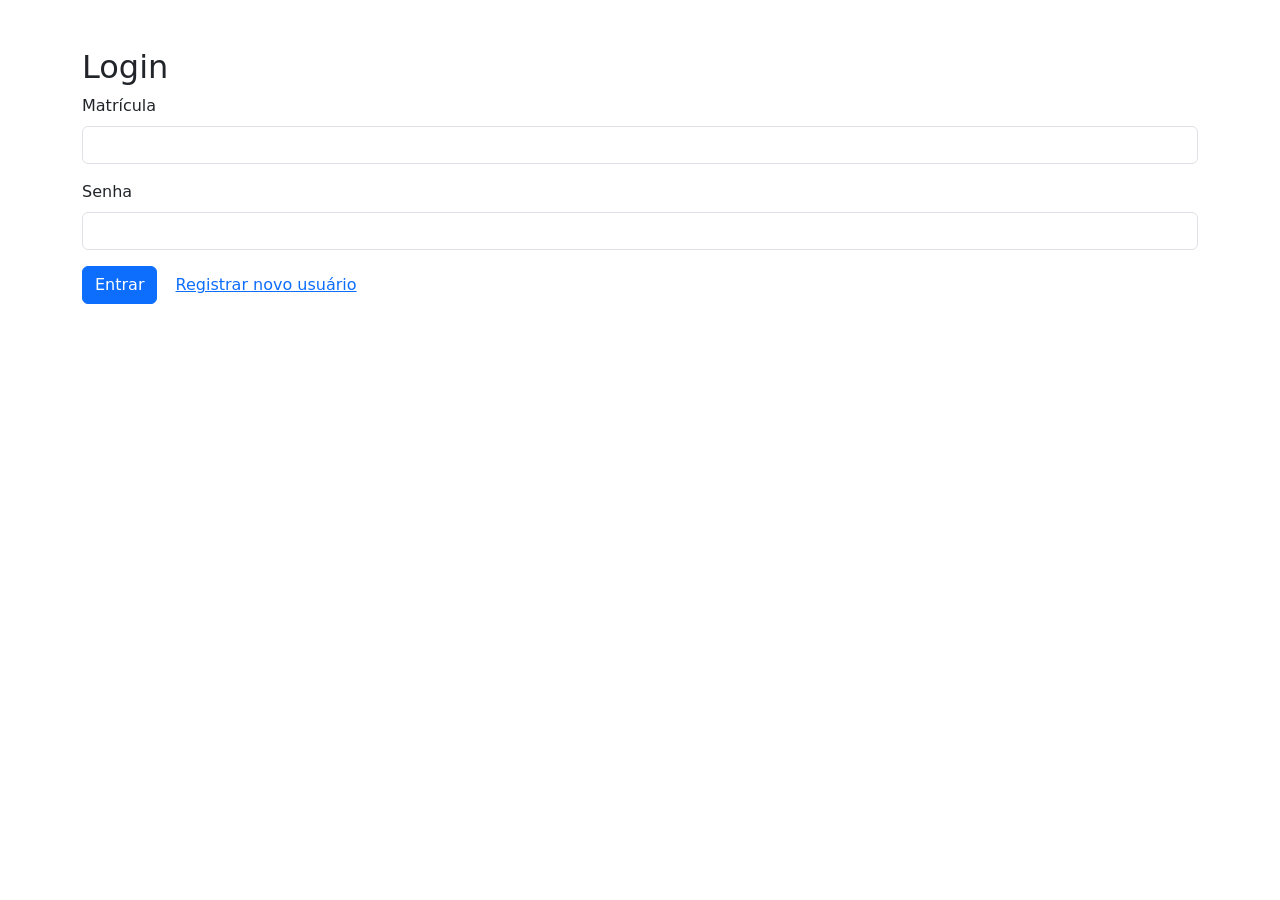
==== src/main/resources/static/index.html @ 7c937332 "Aprimoramento de SpringSecurity e inserção do Frontend (ainda não finalizado)" ====
<!doctype html>
<html lang="en">
<head>
  <meta charset="utf-8">
  <meta name="viewport" content="width=device-width, initial-scale=1">
  <title>Login</title>
  <link href="https://cdn.jsdelivr.net/npm/bootstrap@5.0.2/dist/css/bootstrap.min.css" rel="stylesheet">
</head>
<body>
<div class="container mt-5">
  <h2>Login</h2>
  <form id="loginForm">
    <div class="mb-3">
      <label for="matricula" class="form-label">Matrícula</label>
      <input type="text" class="form-control" id="matricula" required>
    </div>
    <div class="mb-3">
      <label for="senha" class="form-label">Senha</label>
      <input type="password" class="form-control" id="senha" required>
    </div>
    <button type="submit" class="btn btn-primary">Entrar</button>
    <a href="registro.html" class="btn btn-link">Registrar novo usuário</a>
  </form>
</div>

<script>
document.getElementById("loginForm").addEventListener("submit", async function(e) {
    e.preventDefault();
    const matricula = document.getElementById("matricula").value;
    const senha = document.getElementById("senha").value;

    const headers = new Headers();
    headers.set('Authorization', 'Basic ' + btoa(matricula + ":" + senha));

    try {
        const res = await fetch("http://localhost:8080/api/usuario/listar", { headers });
        if(res.ok){
            alert("Login bem-sucedido!");
            // Salvar matricula para uso em outras telas
            sessionStorage.setItem("matricula", matricula);
            sessionStorage.setItem("senha", senha);
            window.location.href = "dashboard.html";
        } else {
            alert("Usuário ou senha inválidos");
        }
    } catch(err) {
        alert("Erro ao conectar com o servidor");
    }
});
</script>
</body>
</html>
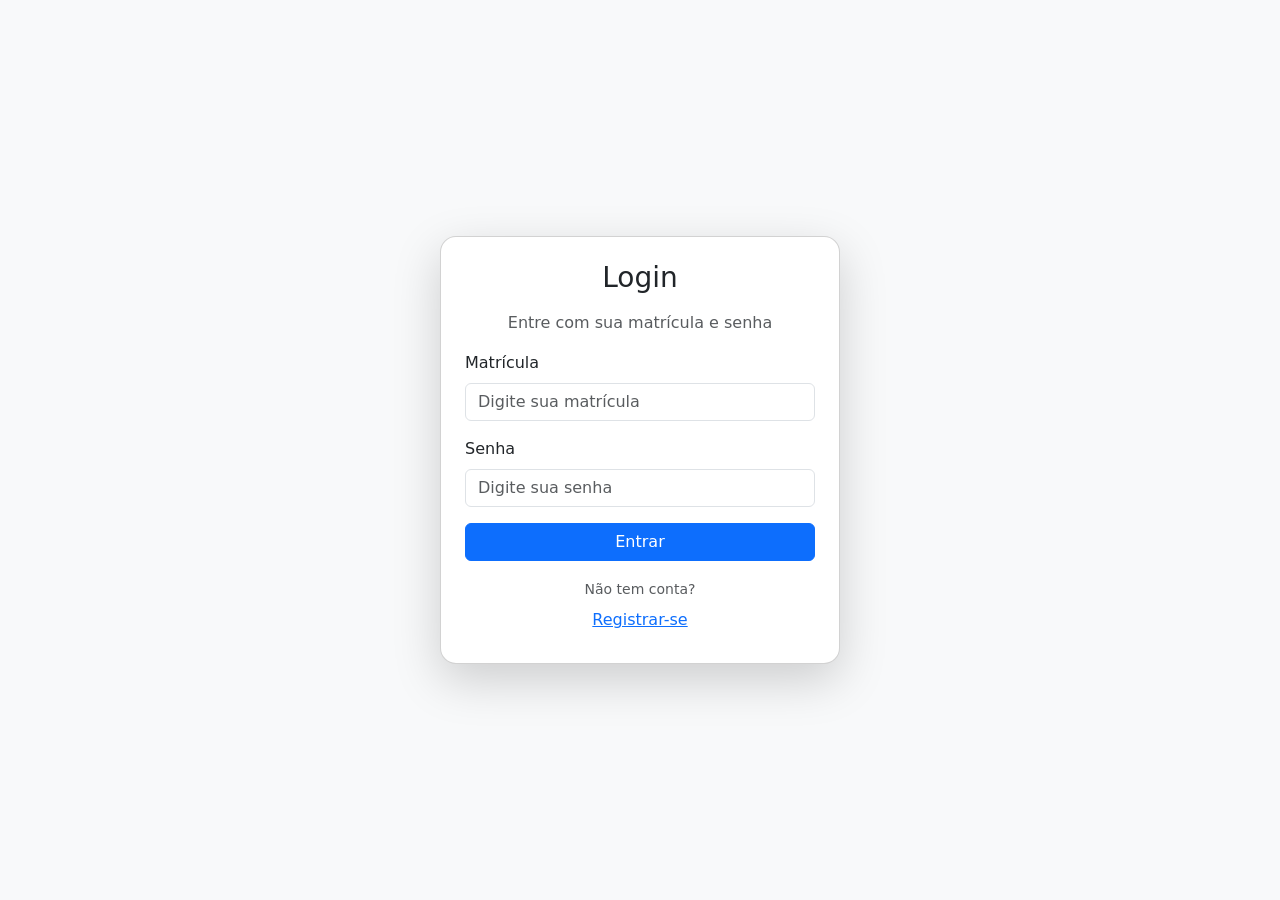
==== commit 8f159d98: "Projeto com telas por tipo de função (coordenador com CRUD de veículo) e (Motorista com List de usuá" ====
--- a/src/main/resources/static/index.html
+++ b/src/main/resources/static/index.html
@@ -1,52 +1,50 @@
-<!doctype html>
-<html lang="en">
+<!DOCTYPE html>
+<html lang="pt-br">
 <head>
-  <meta charset="utf-8">
+  <meta charset="UTF-8">
   <meta name="viewport" content="width=device-width, initial-scale=1">
-  <title>Login</title>
+  <title>Sistema de Registro - Login</title>
+
   <link href="https://cdn.jsdelivr.net/npm/bootstrap@5.0.2/dist/css/bootstrap.min.css" rel="stylesheet">
 </head>
-<body>
-<div class="container mt-5">
-  <h2>Login</h2>
-  <form id="loginForm">
-    <div class="mb-3">
-      <label for="matricula" class="form-label">Matrícula</label>
-      <input type="text" class="form-control" id="matricula" required>
+<body class="bg-light">
+
+<div class="container d-flex align-items-center justify-content-center vh-100">
+  <div class="card shadow-lg p-4 rounded-4" style="max-width: 400px; width: 100%;">
+    <h3 class="text-center mb-3">Login</h3>
+    <p class="text-muted text-center">Entre com sua matrícula e senha</p>
+
+    <form id="loginForm">
+      <div class="mb-3">
+        <label for="matricula" class="form-label">Matrícula</label>
+        <input type="text" class="form-control" id="matricula" placeholder="Digite sua matrícula" required>
+      </div>
+
+      <div class="mb-3">
+        <label for="senha" class="form-label">Senha</label>
+        <input type="password" class="form-control" id="senha" placeholder="Digite sua senha" required>
+      </div>
+
+      <button type="submit" class="btn btn-primary w-100">Entrar</button>
+    </form>
+
+    <div class="mt-3 text-center">
+      <small class="text-muted">Não tem conta?</small>
+      <br>
+      <a href="registro.html" class="btn btn-link">Registrar-se</a>
     </div>
-    <div class="mb-3">
-      <label for="senha" class="form-label">Senha</label>
-      <input type="password" class="form-control" id="senha" required>
-    </div>
-    <button type="submit" class="btn btn-primary">Entrar</button>
-    <a href="registro.html" class="btn btn-link">Registrar novo usuário</a>
-  </form>
+  </div>
 </div>
 
+<script src="https://cdn.jsdelivr.net/npm/bootstrap@5.0.2/dist/js/bootstrap.bundle.min.js"></script>
+
+<script src="js/auth.js"></script>
 <script>
-document.getElementById("loginForm").addEventListener("submit", async function(e) {
+document.getElementById("loginForm").addEventListener("submit", function(e){
     e.preventDefault();
-    const matricula = document.getElementById("matricula").value;
-    const senha = document.getElementById("senha").value;
-
-    const headers = new Headers();
-    headers.set('Authorization', 'Basic ' + btoa(matricula + ":" + senha));
-
-    try {
-        const res = await fetch("http://localhost:8080/api/usuario/listar", { headers });
-        if(res.ok){
-            alert("Login bem-sucedido!");
-            // Salvar matricula para uso em outras telas
-            sessionStorage.setItem("matricula", matricula);
-            sessionStorage.setItem("senha", senha);
-            window.location.href = "dashboard.html";
-        } else {
-            alert("Usuário ou senha inválidos");
-        }
-    } catch(err) {
-        alert("Erro ao conectar com o servidor");
-    }
+    login(); 
 });
 </script>
+
 </body>
 </html>
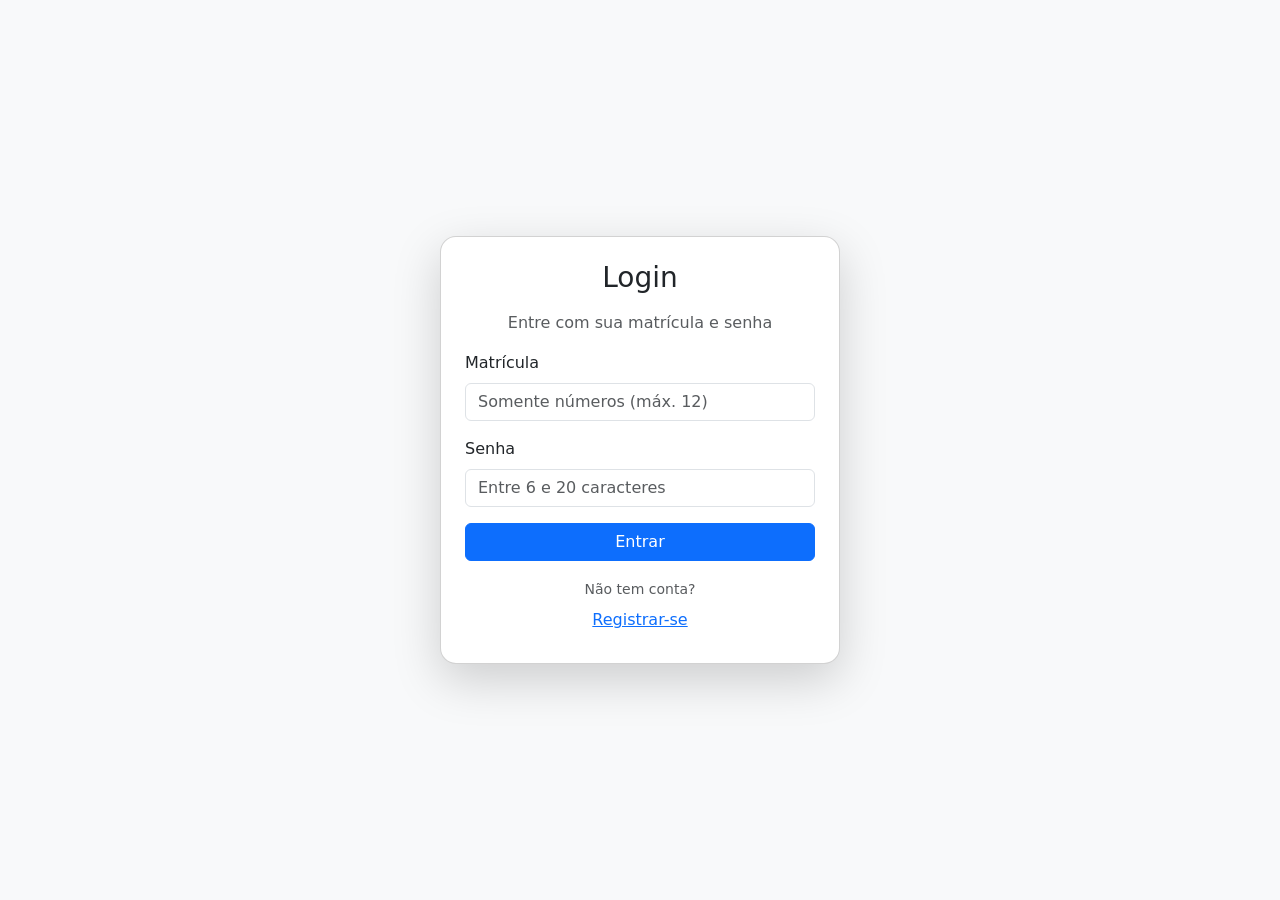
==== commit 25c0f0e7: "Ajuste de validação - Login e Registro no Front" ====
--- a/src/main/resources/static/index.html
+++ b/src/main/resources/static/index.html
@@ -17,12 +17,24 @@
     <form id="loginForm">
       <div class="mb-3">
         <label for="matricula" class="form-label">Matrícula</label>
-        <input type="text" class="form-control" id="matricula" placeholder="Digite sua matrícula" required>
+        <input type="text"
+              class="form-control"
+              id="matricula"
+              inputmode="numeric"
+              maxlength="12"
+              placeholder="Somente números (máx. 12)"
+              required>
       </div>
 
       <div class="mb-3">
         <label for="senha" class="form-label">Senha</label>
-        <input type="password" class="form-control" id="senha" placeholder="Digite sua senha" required>
+        <input type="password"
+              class="form-control"
+              id="senha"
+              minlength="6"
+              maxlength="20"
+              placeholder="Entre 6 e 20 caracteres"
+              required>
       </div>
 
       <button type="submit" class="btn btn-primary w-100">Entrar</button>
@@ -46,5 +58,37 @@
 });
 </script>
 
+<script>
+
+    document.getElementById("matricula").addEventListener("input", function () {
+      this.value = this.value.replace(/\D/g, "").slice(0, 12);
+    });
+
+    document.getElementById("senha").addEventListener("input", function () {
+    this.value = this.value.replace(/\s/g, "").slice(0, 20);
+    });
+
+    document.getElementById("loginForm").addEventListener("submit", function(e){
+      e.preventDefault();
+
+      const matricula = document.getElementById("matricula").value.trim();
+      const senha = document.getElementById("senha").value.replace(/\s/g, "");
+
+      if (!/^\d+$/.test(matricula) || matricula.length > 12) {
+          alert("A matrícula deve conter apenas números (máximo 12 dígitos).");
+          document.getElementById("matricula").focus();
+          return;
+      }
+
+      if (senha.length < 6 || senha.length > 20) {
+          alert("A senha deve ter entre 6 e 20 caracteres.");
+          document.getElementById("senha").focus();
+          return;
+      }
+
+    login();
+});
+</script>
+
 </body>
 </html>
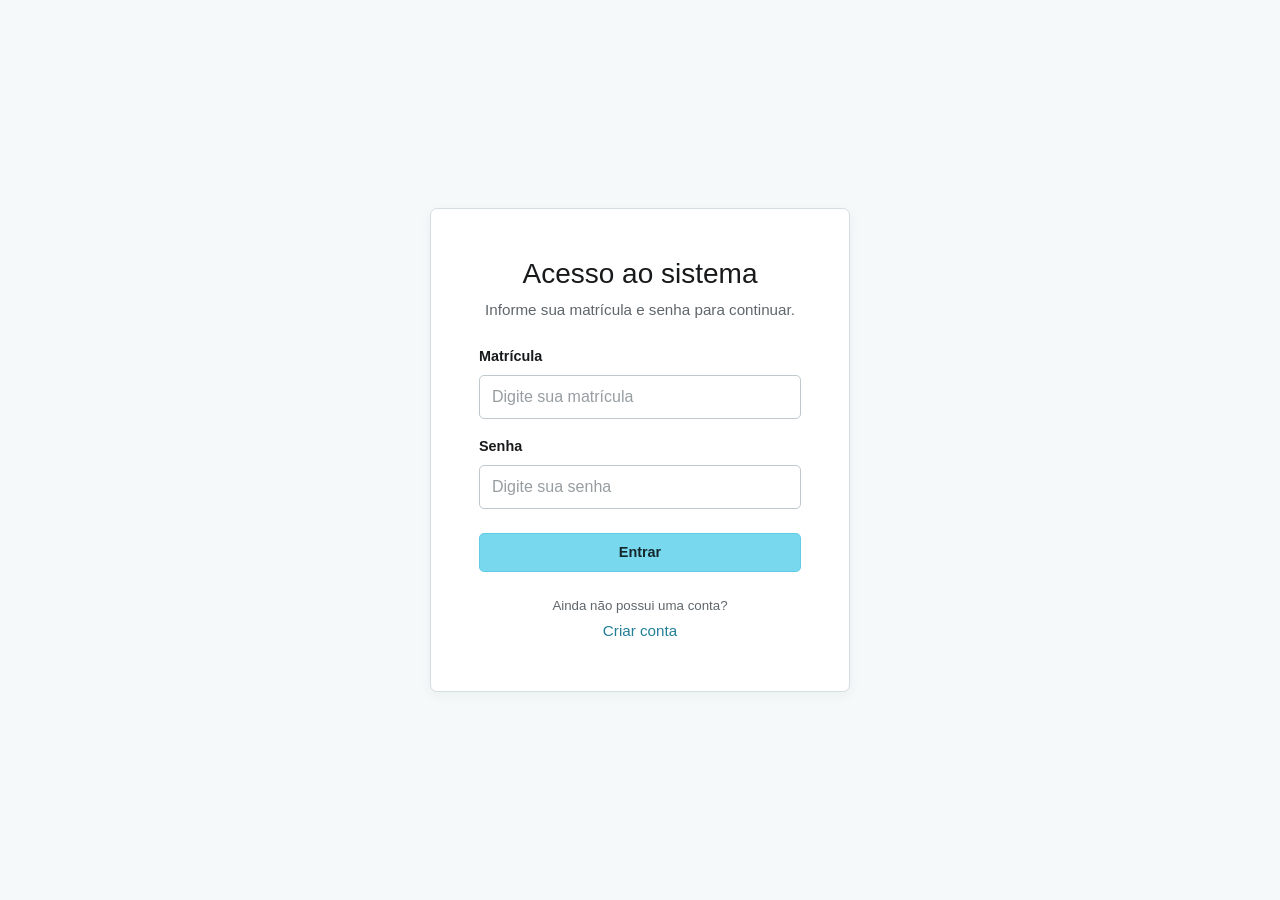
==== commit 9dc44d28: "Ajuste Tela Motorista e Mudança de Design" ====
--- a/src/main/resources/static/index.html
+++ b/src/main/resources/static/index.html
@@ -1,94 +1,133 @@
-<!DOCTYPE html>
-<html lang="pt-br">
+<!doctype html>
+<html lang="pt-BR">
 <head>
   <meta charset="UTF-8">
-  <meta name="viewport" content="width=device-width, initial-scale=1">
-  <title>Sistema de Registro - Login</title>
+  <meta
+    name="viewport"
+    content="width=device-width, initial-scale=1">
 
-  <link href="https://cdn.jsdelivr.net/npm/bootstrap@5.0.2/dist/css/bootstrap.min.css" rel="stylesheet">
+  <title>Sistema de Registro — Login</title>
+
+  <link
+    href="https://cdn.jsdelivr.net/npm/bootstrap@5.0.2/dist/css/bootstrap.min.css"
+    rel="stylesheet">
+
+  <link rel="stylesheet" href="css/tema.css">
+  <link rel="stylesheet" href="css/geral.css">
+
 </head>
-<body class="bg-light">
 
-<div class="container d-flex align-items-center justify-content-center vh-100">
-  <div class="card shadow-lg p-4 rounded-4" style="max-width: 400px; width: 100%;">
-    <h3 class="text-center mb-3">Login</h3>
-    <p class="text-muted text-center">Entre com sua matrícula e senha</p>
+<body>
 
-    <form id="loginForm">
-      <div class="mb-3">
-        <label for="matricula" class="form-label">Matrícula</label>
-        <input type="text"
+  <main
+    class="container d-flex align-items-center justify-content-center min-vh-100 py-4">
+
+    <section
+      class="card w-100"
+      style="max-width: 420px;">
+
+      <div class="card-body p-4 p-md-5">
+
+        <header class="text-center mb-4">
+
+          <h1 class="h3 mb-2">
+            Acesso ao sistema
+          </h1>
+
+          <p class="text-muted mb-0">
+            Informe sua matrícula e senha para continuar.
+          </p>
+
+        </header>
+
+        <div
+          id="mensagemGeral"
+          class="alert"
+          role="alert">
+        </div>
+
+        <form
+          id="loginForm"
+          novalidate>
+
+          <div class="mb-3">
+
+            <label
+              for="matricula"
+              class="form-label">
+              Matrícula
+            </label>
+
+            <input
+              type="text"
+              id="matricula"
               class="form-control"
-              id="matricula"
               inputmode="numeric"
               maxlength="12"
-              placeholder="Somente números (máx. 12)"
-              required>
+              autocomplete="username"
+              placeholder="Digite sua matrícula">
+
+            <small
+              id="matriculaErro"
+              class="erro-campo">
+            </small>
+
+          </div>
+
+          <div class="mb-4">
+
+            <label
+              for="senha"
+              class="form-label">
+              Senha
+            </label>
+
+            <input
+              type="password"
+              id="senha"
+              class="form-control"
+              minlength="6"
+              maxlength="20"
+              autocomplete="current-password"
+              placeholder="Digite sua senha">
+
+            <small
+              id="senhaErro"
+              class="erro-campo">
+            </small>
+
+          </div>
+
+          <button
+            type="submit"
+            class="btn btn-primary w-100">
+            Entrar
+          </button>
+
+        </form>
+
+        <footer class="text-center mt-4">
+
+          <p class="text-muted small mb-1">
+            Ainda não possui uma conta?
+          </p>
+
+          <a
+            href="registro.html"
+            class="text-decoration-none">
+            Criar conta
+          </a>
+
+        </footer>
+
       </div>
 
-      <div class="mb-3">
-        <label for="senha" class="form-label">Senha</label>
-        <input type="password"
-              class="form-control"
-              id="senha"
-              minlength="6"
-              maxlength="20"
-              placeholder="Entre 6 e 20 caracteres"
-              required>
-      </div>
+    </section>
 
-      <button type="submit" class="btn btn-primary w-100">Entrar</button>
-    </form>
+  </main>
 
-    <div class="mt-3 text-center">
-      <small class="text-muted">Não tem conta?</small>
-      <br>
-      <a href="registro.html" class="btn btn-link">Registrar-se</a>
-    </div>
-  </div>
-</div>
-
-<script src="https://cdn.jsdelivr.net/npm/bootstrap@5.0.2/dist/js/bootstrap.bundle.min.js"></script>
-
-<script src="js/auth.js"></script>
-<script>
-document.getElementById("loginForm").addEventListener("submit", function(e){
-    e.preventDefault();
-    login(); 
-});
-</script>
-
-<script>
-
-    document.getElementById("matricula").addEventListener("input", function () {
-      this.value = this.value.replace(/\D/g, "").slice(0, 12);
-    });
-
-    document.getElementById("senha").addEventListener("input", function () {
-    this.value = this.value.replace(/\s/g, "").slice(0, 20);
-    });
-
-    document.getElementById("loginForm").addEventListener("submit", function(e){
-      e.preventDefault();
-
-      const matricula = document.getElementById("matricula").value.trim();
-      const senha = document.getElementById("senha").value.replace(/\s/g, "");
-
-      if (!/^\d+$/.test(matricula) || matricula.length > 12) {
-          alert("A matrícula deve conter apenas números (máximo 12 dígitos).");
-          document.getElementById("matricula").focus();
-          return;
-      }
-
-      if (senha.length < 6 || senha.length > 20) {
-          alert("A senha deve ter entre 6 e 20 caracteres.");
-          document.getElementById("senha").focus();
-          return;
-      }
-
-    login();
-});
-</script>
+  <script src="js/mensagens.js"></script>
+  <script src="js/auth.js"></script>
 
 </body>
-</html>
+</html>
--- a/src/main/resources/static/css/tema.css
+++ b/src/main/resources/static/css/tema.css
@@ -0,0 +1,668 @@
+:root {
+    --cor-primaria: #78d8ee;
+    --cor-primaria-hover: #55c9e5;
+    --cor-primaria-escura: #237f96;
+    --cor-primaria-clara: #e9f9fd;
+
+    --cor-fundo: #f4f6f7;
+    --cor-superficie: #ffffff;
+    --cor-superficie-secundaria: #f1f3f4;
+
+    --cor-texto: #17191b;
+    --cor-texto-secundario: #5f666b;
+
+    --cor-borda: #d6dde0;
+    --cor-borda-forte: #bfc8cc;
+
+    --cor-perigo: #9b4444;
+    --cor-perigo-hover: #823737;
+    --cor-perigo-clara: #faeded;
+
+    --cor-sucesso: #39715c;
+    --cor-sucesso-clara: #eaf5f0;
+
+    --cor-aviso: #80651d;
+    --cor-aviso-clara: #fbf4df;
+
+    --raio: 5px;
+    --raio-card: 7px;
+
+    --sombra-suave:
+        0 3px 12px rgba(26, 36, 40, 0.05);
+
+    --sombra-modal:
+        0 18px 45px rgba(26, 36, 40, 0.16);
+}
+
+/* RESET E BASE */
+
+* {
+    box-sizing: border-box;
+}
+
+html {
+    min-height: 100%;
+}
+
+body {
+    min-height: 100vh;
+    margin: 0;
+
+    color: var(--cor-texto);
+    background-color: var(--cor-fundo);
+
+    font-family:
+        "Segoe UI",
+        Arial,
+        Helvetica,
+        sans-serif;
+
+    font-size: 0.95rem;
+    line-height: 1.5;
+}
+
+h1,
+h2,
+h3,
+h4,
+h5,
+h6,
+p,
+label,
+legend,
+span,
+small,
+div,
+td,
+th {
+    color: inherit;
+}
+
+h1,
+h2,
+h3,
+h4,
+h5,
+h6 {
+    font-weight: 700;
+}
+
+a {
+    color: var(--cor-primaria-escura);
+    text-decoration: none;
+}
+
+a:hover {
+    color: var(--cor-primaria-hover);
+    text-decoration: underline;
+}
+
+.text-muted {
+    color: var(--cor-texto-secundario) !important;
+}
+
+/* CONTEÚDO PRINCIPAL */
+
+main.container {
+    padding-top: 0.5rem;
+}
+
+.page-content {
+    padding-bottom: 3rem;
+}
+
+.page-title {
+    margin-bottom: 0.25rem;
+    color: var(--cor-texto);
+    font-size: 1.55rem;
+    font-weight: 800;
+}
+
+.page-description {
+    margin-bottom: 0;
+    color: var(--cor-texto-secundario);
+    font-size: 0.9rem;
+}
+
+/* BARRA SUPERIOR */
+
+.topbar,
+.page-header {
+    min-height: 68px;
+
+    color: var(--cor-texto) !important;
+    background-color: #eef1f2 !important;
+
+    border-bottom: 1px solid var(--cor-borda);
+    box-shadow: none !important;
+}
+
+.topbar {
+    padding: 13px 28px;
+
+    display: flex;
+    align-items: center;
+    gap: 12px;
+}
+
+.topbar h1 {
+    margin: 0;
+
+    color: var(--cor-texto) !important;
+
+    font-size: 1.15rem;
+    font-weight: 800;
+}
+
+.topbar .actions {
+    margin-left: auto;
+
+    display: flex;
+    align-items: center;
+    gap: 8px;
+}
+
+.topbar small,
+.topbar span,
+.topbar div,
+.topbar .text-white-50,
+.topbar .motorista-identificacao,
+.topbar .usuario-nome {
+    color: var(--cor-texto-secundario) !important;
+}
+
+.page-header {
+    margin-bottom: 25px;
+    padding: 13px 0;
+
+    display: flex;
+    align-items: center;
+}
+
+.page-header h1 {
+    margin: 0;
+    color: var(--cor-texto);
+}
+
+/* CARDS */
+
+.card,
+.stat-card {
+    color: var(--cor-texto);
+    background-color: var(--cor-superficie);
+
+    border: 1px solid var(--cor-borda);
+    border-radius: var(--raio-card);
+
+    box-shadow: var(--sombra-suave);
+}
+
+.card {
+    overflow: hidden;
+}
+
+.card-body {
+    color: var(--cor-texto);
+}
+
+.card-header,
+.card-header-bar,
+.card-header-clean {
+    padding: 12px 18px;
+
+    color: var(--cor-texto) !important;
+    background-color: #eef1f2 !important;
+
+    border-bottom: 1px solid var(--cor-borda);
+    border-radius: 0 !important;
+
+    font-size: 0.93rem;
+    font-weight: 800;
+    letter-spacing: 0.015em;
+}
+
+.stat-card {
+    min-height: 118px;
+    padding: 21px 24px;
+
+    display: flex;
+    align-items: center;
+}
+
+.stat-label {
+    margin-bottom: 3px;
+
+    color: var(--cor-texto-secundario);
+
+    font-size: 0.76rem;
+    font-weight: 700;
+
+    letter-spacing: 0.05em;
+    text-transform: uppercase;
+}
+
+.stat-value {
+    color: var(--cor-texto) !important;
+
+    font-size: 2rem;
+    font-weight: 800;
+    line-height: 1.1;
+}
+
+.stat-sub {
+    margin-top: 4px;
+
+    color: var(--cor-texto-secundario);
+
+    font-size: 0.82rem;
+}
+
+.rank-1 .stat-value,
+.rank-2 .stat-value,
+.rank-3 .stat-value {
+    color: var(--cor-texto) !important;
+}
+
+/* BOTÕES */
+
+.btn {
+    min-height: 38px;
+    padding: 0.48rem 0.9rem;
+
+    border-radius: var(--raio);
+
+    font-size: 0.9rem;
+    font-weight: 700;
+
+    box-shadow: none !important;
+
+    transition:
+        background-color 0.16s ease,
+        border-color 0.16s ease,
+        color 0.16s ease,
+        transform 0.16s ease;
+}
+
+.btn:hover {
+    transform: translateY(-1px);
+    text-decoration: none;
+}
+
+.btn:active {
+    transform: translateY(0);
+}
+
+.btn-sm {
+    min-height: 34px;
+    padding: 0.37rem 0.72rem;
+    font-size: 0.8rem;
+}
+
+.btn-primary {
+    color: #ffffff !important;
+    background-color: var(--cor-primaria);
+    border-color: var(--cor-primaria);
+}
+
+.btn-primary:hover,
+.btn-primary:focus,
+.btn-primary:active {
+    color: #ffffff !important;
+    background-color: var(--cor-primaria-hover);
+    border-color: var(--cor-primaria-hover);
+}
+
+.btn-secondary {
+    color: var(--cor-texto) !important;
+    background-color: #d9dde0;
+    border-color: #d0d5d8;
+}
+
+.btn-secondary:hover,
+.btn-secondary:focus {
+    color: var(--cor-texto) !important;
+    background-color: #c9cfd2;
+    border-color: #c1c7ca;
+}
+
+.btn-light,
+.btn-outline-light,
+.btn-outline-secondary {
+    color: var(--cor-texto) !important;
+    background-color: #ffffff !important;
+    border-color: var(--cor-borda-forte) !important;
+}
+
+.btn-light:hover,
+.btn-outline-light:hover,
+.btn-outline-secondary:hover {
+    color: var(--cor-texto) !important;
+    background-color: #f1f3f4 !important;
+    border-color: #aeb8bc !important;
+}
+
+.btn-success {
+    color: #ffffff !important;
+    background-color: var(--cor-sucesso);
+    border-color: var(--cor-sucesso);
+}
+
+.btn-success:hover,
+.btn-success:focus {
+    color: #ffffff !important;
+    background-color: #2f604d;
+    border-color: #2f604d;
+}
+
+.btn-danger {
+    color: #ffffff !important;
+    background-color: var(--cor-perigo);
+    border-color: var(--cor-perigo);
+}
+
+.btn-danger:hover,
+.btn-danger:focus {
+    color: #ffffff !important;
+    background-color: var(--cor-perigo-hover);
+    border-color: var(--cor-perigo-hover);
+}
+
+.btn-outline-danger {
+    color: var(--cor-perigo) !important;
+    background-color: #ffffff !important;
+    border-color: #c99d9d !important;
+}
+
+.btn-outline-danger:hover {
+    color: var(--cor-perigo-hover) !important;
+    background-color: var(--cor-perigo-clara) !important;
+    border-color: var(--cor-perigo) !important;
+}
+
+.btn-warning {
+    color: var(--cor-texto) !important;
+    background-color: #ffffff !important;
+    border-color: var(--cor-borda-forte) !important;
+}
+
+.btn-warning:hover {
+    color: var(--cor-texto) !important;
+    background-color: var(--cor-primaria-clara) !important;
+    border-color: var(--cor-primaria) !important;
+}
+
+.topbar #chatBtn,
+.topbar #logoutBtn {
+    color: var(--cor-texto) !important;
+    background-color: #ffffff !important;
+    border-color: var(--cor-borda-forte) !important;
+    font-weight: 700;
+}
+
+.topbar #checklistBtn {
+    color: var(--cor-texto) !important;
+    background-color: #d5dadd !important;
+    border-color: #cbd1d4 !important;
+    font-weight: 800;
+}
+
+.topbar #checklistBtn:hover {
+    background-color: #c5cbce !important;
+}
+
+/* FORMULÁRIOS */
+
+.form-label,
+legend.form-label {
+    margin-bottom: 0.42rem;
+
+    color: var(--cor-texto);
+
+    font-size: 0.9rem;
+    font-weight: 700;
+}
+
+.form-control,
+.form-select {
+    min-height: 42px;
+    padding: 0.58rem 0.75rem;
+
+    color: var(--cor-texto);
+    background-color: #ffffff;
+
+    border: 1px solid var(--cor-borda-forte);
+    border-radius: var(--raio);
+
+    box-shadow: none;
+}
+
+textarea.form-control {
+    min-height: auto;
+    resize: vertical;
+}
+
+.form-control:hover,
+.form-select:hover {
+    border-color: #9fa9ad;
+}
+
+.form-control:focus,
+.form-select:focus {
+    color: var(--cor-texto);
+    background-color: #ffffff;
+
+    border-color: var(--cor-primaria);
+
+    box-shadow:
+        0 0 0 3px rgba(18, 184, 207, 0.13);
+}
+
+.form-control::placeholder {
+    color: #979da1;
+}
+
+.form-text {
+    color: var(--cor-texto-secundario);
+    font-size: 0.79rem;
+}
+
+.form-check-input {
+    border-color: #8f999d;
+    border-radius: 2px !important;
+    box-shadow: none !important;
+}
+
+.form-check-input:checked {
+    background-color: var(--cor-primaria);
+    border-color: var(--cor-primaria);
+}
+
+.form-check-input:focus {
+    border-color: var(--cor-primaria);
+
+    box-shadow:
+        0 0 0 3px rgba(18, 184, 207, 0.13) !important;
+}
+
+/* MENSAGENS E VALIDAÇÃO */
+
+#mensagemGeral {
+    display: none;
+}
+
+.alert {
+    padding: 0.75rem 1rem;
+
+    border-width: 1px;
+    border-radius: var(--raio);
+
+    font-size: 0.88rem;
+}
+
+.alert-success {
+    color: #285442;
+    background-color: var(--cor-sucesso-clara);
+    border-color: #b9d8ca;
+}
+
+.alert-danger {
+    color: #793737;
+    background-color: var(--cor-perigo-clara);
+    border-color: #e0bcbc;
+}
+
+.alert-warning {
+    color: #6d5616;
+    background-color: var(--cor-aviso-clara);
+    border-color: #dfd0a0;
+}
+
+.alert-info {
+    color: #086b79;
+    background-color: var(--cor-primaria-clara);
+    border-color: #bdebf5;
+}
+
+.erro-campo,
+.invalid-feedback {
+    display: none;
+    margin-top: 0.35rem;
+
+    color: var(--cor-perigo);
+
+    font-size: 0.8rem;
+    line-height: 1.3;
+}
+
+.form-control.is-invalid,
+.form-select.is-invalid {
+    border-color: var(--cor-perigo);
+    background-image: none;
+    box-shadow: none;
+}
+
+/* BADGES */
+
+.badge {
+    padding: 0.35rem 0.55rem;
+
+    border-radius: 3px;
+
+    font-size: 0.76rem;
+    font-weight: 800;
+}
+
+.badge.bg-primary,
+.badge.bg-info {
+    color: #075d69 !important;
+    background-color: var(--cor-primaria-clara) !important;
+    border: 1px solid #b8e8f2;
+}
+
+.badge.bg-success {
+    color: #285442 !important;
+    background-color: var(--cor-sucesso-clara) !important;
+    border: 1px solid #b9d8ca;
+}
+
+.badge.bg-danger {
+    color: #793737 !important;
+    background-color: var(--cor-perigo-clara) !important;
+    border: 1px solid #e0bcbc;
+}
+
+.badge.bg-warning {
+    color: #6d5616 !important;
+    background-color: var(--cor-aviso-clara) !important;
+    border: 1px solid #dfd0a0;
+}
+
+/* MODAIS */
+
+.modal-content {
+    color: var(--cor-texto);
+    background-color: var(--cor-superficie);
+
+    border: 1px solid var(--cor-borda);
+    border-radius: var(--raio-card);
+
+    box-shadow: var(--sombra-modal);
+}
+
+.modal-header {
+    color: var(--cor-texto);
+    background-color: #eef1f2;
+
+    border-bottom: 1px solid var(--cor-borda);
+}
+
+.modal-title {
+    font-weight: 800;
+}
+
+.modal-footer {
+    border-top: 1px solid var(--cor-borda);
+}
+
+/* LOGIN E REGISTRO */
+
+.login-card,
+.registro-card,
+.redirect-card {
+    background-color: var(--cor-superficie);
+
+    border: 1px solid var(--cor-borda);
+    border-top: 5px solid var(--cor-primaria);
+    border-radius: var(--raio-card);
+
+    box-shadow: var(--sombra-suave);
+}
+
+.login-card h1,
+.registro-card h1 {
+    color: var(--cor-texto);
+    font-weight: 800;
+}
+
+@media (max-width: 767px) {
+    .topbar {
+        padding: 12px 16px;
+        flex-wrap: wrap;
+    }
+
+    .topbar .actions {
+        width: 100%;
+        margin-left: 0;
+    }
+
+    .topbar .actions .btn {
+        flex: 1;
+    }
+
+    .stat-card {
+        min-height: auto;
+        padding: 18px;
+    }
+
+    .card,
+    .stat-card {
+        border-radius: 5px;
+    }
+}
+
+@media (max-width: 460px) {
+    .topbar .actions {
+        flex-direction: column;
+    }
+
+    .topbar .actions .btn {
+        width: 100%;
+    }
+}
+
+:root {
+    --cor-primaria: #78d8ee;
+    --cor-primaria-hover: #55c9e5;
+    --cor-primaria-escura: #237f96;
+    --cor-primaria-clara: #e9f9fd;
+}
--- a/src/main/resources/static/css/geral.css
+++ b/src/main/resources/static/css/geral.css
@@ -0,0 +1,839 @@
+:root {
+    --cor-primaria: #78d8ee;
+    --cor-primaria-hover: #55c9e5;
+    --cor-primaria-escura: #237f96;
+    --cor-primaria-clara: #e9f9fd;
+
+    --cor-fundo: #f4f6f7;
+    --cor-superficie: #ffffff;
+    --cor-superficie-secundaria: #f1f3f4;
+
+    --cor-texto: #17191b;
+    --cor-texto-secundario: #5f666b;
+
+    --cor-borda: #d6dde0;
+    --cor-borda-forte: #bfc8cc;
+
+    --cor-perigo: #9b4444;
+    --cor-perigo-hover: #823737;
+    --cor-perigo-clara: #faeded;
+
+    --cor-sucesso: #39715c;
+    --cor-sucesso-clara: #eaf5f0;
+
+    --cor-aviso: #80651d;
+    --cor-aviso-clara: #fbf4df;
+
+    --raio: 5px;
+    --raio-card: 7px;
+
+    --sombra-suave:
+        0 3px 12px rgba(26, 36, 40, 0.05);
+
+    --sombra-modal:
+        0 18px 45px rgba(26, 36, 40, 0.16);
+}
+
+/* RESET E BASE */
+
+* {
+    box-sizing: border-box;
+}
+
+html {
+    min-height: 100%;
+}
+
+body {
+    min-height: 100vh;
+    margin: 0;
+
+    color: var(--cor-texto);
+    background-color: var(--cor-fundo);
+
+    font-family:
+        "Segoe UI",
+        Arial,
+        Helvetica,
+        sans-serif;
+
+    font-size: 0.95rem;
+    line-height: 1.5;
+}
+
+h1,
+h2,
+h3,
+h4,
+h5,
+h6,
+p,
+label,
+legend,
+span,
+small,
+div,
+td,
+th {
+    color: inherit;
+}
+
+h1,
+h2,
+h3,
+h4,
+h5,
+h6 {
+    font-weight: 700;
+}
+
+a {
+    color: var(--cor-primaria-escura);
+    text-decoration: none;
+}
+
+a:hover {
+    color: var(--cor-primaria-hover);
+    text-decoration: underline;
+}
+
+.text-muted {
+    color: var(--cor-texto-secundario) !important;
+}
+
+/* CONTEÚDO PRINCIPAL */
+
+main.container {
+    padding-top: 0.5rem;
+}
+
+.page-content {
+    padding-bottom: 3rem;
+}
+
+.page-title {
+    margin-bottom: 0.25rem;
+    color: var(--cor-texto);
+    font-size: 1.55rem;
+    font-weight: 800;
+}
+
+.page-description {
+    margin-bottom: 0;
+    color: var(--cor-texto-secundario);
+    font-size: 0.9rem;
+}
+
+/* BARRA SUPERIOR */
+
+.topbar,
+.page-header {
+    min-height: 68px;
+
+    color: var(--cor-texto) !important;
+    background-color: #eef1f2 !important;
+
+    border-bottom: 1px solid var(--cor-borda);
+    box-shadow: none !important;
+}
+
+.topbar {
+    padding: 13px 28px;
+
+    display: flex;
+    align-items: center;
+    gap: 12px;
+}
+
+.topbar h1 {
+    margin: 0;
+
+    color: var(--cor-texto) !important;
+
+    font-size: 1.15rem;
+    font-weight: 800;
+}
+
+.topbar .actions {
+    margin-left: auto;
+
+    display: flex;
+    align-items: center;
+    gap: 8px;
+}
+
+.topbar small,
+.topbar span,
+.topbar div,
+.topbar .text-white-50,
+.topbar .motorista-identificacao,
+.topbar .usuario-nome {
+    color: var(--cor-texto-secundario) !important;
+}
+
+.page-header {
+    margin-bottom: 25px;
+    padding: 13px 0;
+
+    display: flex;
+    align-items: center;
+}
+
+.page-header h1 {
+    margin: 0;
+    color: var(--cor-texto);
+}
+
+/* CARDS */
+
+.card,
+.stat-card {
+    color: var(--cor-texto);
+    background-color: var(--cor-superficie);
+
+    border: 1px solid var(--cor-borda);
+    border-radius: var(--raio-card);
+
+    box-shadow: var(--sombra-suave);
+}
+
+.card {
+    overflow: hidden;
+}
+
+.card-body {
+    color: var(--cor-texto);
+}
+
+.card-header,
+.card-header-bar,
+.card-header-clean {
+    padding: 12px 18px;
+
+    color: var(--cor-texto) !important;
+    background-color: #eef1f2 !important;
+
+    border-bottom: 1px solid var(--cor-borda);
+    border-radius: 0 !important;
+
+    font-size: 0.93rem;
+    font-weight: 800;
+    letter-spacing: 0.015em;
+}
+
+.stat-card {
+    min-height: 118px;
+    padding: 21px 24px;
+
+    display: flex;
+    align-items: center;
+}
+
+.stat-label {
+    margin-bottom: 3px;
+
+    color: var(--cor-texto-secundario);
+
+    font-size: 0.76rem;
+    font-weight: 700;
+
+    letter-spacing: 0.05em;
+    text-transform: uppercase;
+}
+
+.stat-value {
+    color: var(--cor-texto) !important;
+
+    font-size: 2rem;
+    font-weight: 800;
+    line-height: 1.1;
+}
+
+.stat-sub {
+    margin-top: 4px;
+
+    color: var(--cor-texto-secundario);
+
+    font-size: 0.82rem;
+}
+
+.rank-1 .stat-value,
+.rank-2 .stat-value,
+.rank-3 .stat-value {
+    color: var(--cor-texto) !important;
+}
+
+/* BOTÕES */
+
+.btn {
+    min-height: 38px;
+    padding: 0.48rem 0.9rem;
+
+    border-radius: var(--raio);
+
+    font-size: 0.9rem;
+    font-weight: 700;
+
+    box-shadow: none !important;
+
+    transition:
+        background-color 0.16s ease,
+        border-color 0.16s ease,
+        color 0.16s ease,
+        transform 0.16s ease;
+}
+
+.btn:hover {
+    transform: translateY(-1px);
+    text-decoration: none;
+}
+
+.btn:active {
+    transform: translateY(0);
+}
+
+.btn-sm {
+    min-height: 34px;
+    padding: 0.37rem 0.72rem;
+    font-size: 0.8rem;
+}
+
+.btn-primary {
+    color: #ffffff !important;
+    background-color: var(--cor-primaria);
+    border-color: var(--cor-primaria);
+}
+
+.btn-primary:hover,
+.btn-primary:focus,
+.btn-primary:active {
+    color: #ffffff !important;
+    background-color: var(--cor-primaria-hover);
+    border-color: var(--cor-primaria-hover);
+}
+
+.btn-secondary {
+    color: var(--cor-texto) !important;
+    background-color: #d9dde0;
+    border-color: #d0d5d8;
+}
+
+.btn-secondary:hover,
+.btn-secondary:focus {
+    color: var(--cor-texto) !important;
+    background-color: #c9cfd2;
+    border-color: #c1c7ca;
+}
+
+.btn-light,
+.btn-outline-light,
+.btn-outline-secondary {
+    color: var(--cor-texto) !important;
+    background-color: #ffffff !important;
+    border-color: var(--cor-borda-forte) !important;
+}
+
+.btn-light:hover,
+.btn-outline-light:hover,
+.btn-outline-secondary:hover {
+    color: var(--cor-texto) !important;
+    background-color: #f1f3f4 !important;
+    border-color: #aeb8bc !important;
+}
+
+.btn-success {
+    color: #ffffff !important;
+    background-color: var(--cor-sucesso);
+    border-color: var(--cor-sucesso);
+}
+
+.btn-success:hover,
+.btn-success:focus {
+    color: #ffffff !important;
+    background-color: #2f604d;
+    border-color: #2f604d;
+}
+
+.btn-danger {
+    color: #ffffff !important;
+    background-color: var(--cor-perigo);
+    border-color: var(--cor-perigo);
+}
+
+.btn-danger:hover,
+.btn-danger:focus {
+    color: #ffffff !important;
+    background-color: var(--cor-perigo-hover);
+    border-color: var(--cor-perigo-hover);
+}
+
+.btn-outline-danger {
+    color: var(--cor-perigo) !important;
+    background-color: #ffffff !important;
+    border-color: #c99d9d !important;
+}
+
+.btn-outline-danger:hover {
+    color: var(--cor-perigo-hover) !important;
+    background-color: var(--cor-perigo-clara) !important;
+    border-color: var(--cor-perigo) !important;
+}
+
+.btn-warning {
+    color: var(--cor-texto) !important;
+    background-color: #ffffff !important;
+    border-color: var(--cor-borda-forte) !important;
+}
+
+.btn-warning:hover {
+    color: var(--cor-texto) !important;
+    background-color: var(--cor-primaria-clara) !important;
+    border-color: var(--cor-primaria) !important;
+}
+
+.topbar #chatBtn,
+.topbar #logoutBtn {
+    color: var(--cor-texto) !important;
+    background-color: #ffffff !important;
+    border-color: var(--cor-borda-forte) !important;
+    font-weight: 700;
+}
+
+.topbar #checklistBtn {
+    color: var(--cor-texto) !important;
+    background-color: #d5dadd !important;
+    border-color: #cbd1d4 !important;
+    font-weight: 800;
+}
+
+.topbar #checklistBtn:hover {
+    background-color: #c5cbce !important;
+}
+
+/* FORMULÁRIOS */
+
+.form-label,
+legend.form-label {
+    margin-bottom: 0.42rem;
+
+    color: var(--cor-texto);
+
+    font-size: 0.9rem;
+    font-weight: 700;
+}
+
+.form-control,
+.form-select {
+    min-height: 42px;
+    padding: 0.58rem 0.75rem;
+
+    color: var(--cor-texto);
+    background-color: #ffffff;
+
+    border: 1px solid var(--cor-borda-forte);
+    border-radius: var(--raio);
+
+    box-shadow: none;
+}
+
+textarea.form-control {
+    min-height: auto;
+    resize: vertical;
+}
+
+.form-control:hover,
+.form-select:hover {
+    border-color: #9fa9ad;
+}
+
+.form-control:focus,
+.form-select:focus {
+    color: var(--cor-texto);
+    background-color: #ffffff;
+
+    border-color: var(--cor-primaria);
+
+    box-shadow:
+        0 0 0 3px rgba(18, 184, 207, 0.13);
+}
+
+.form-control::placeholder {
+    color: #979da1;
+}
+
+.form-text {
+    color: var(--cor-texto-secundario);
+    font-size: 0.79rem;
+}
+
+.form-check-input {
+    border-color: #8f999d;
+    border-radius: 2px !important;
+    box-shadow: none !important;
+}
+
+.form-check-input:checked {
+    background-color: var(--cor-primaria);
+    border-color: var(--cor-primaria);
+}
+
+.form-check-input:focus {
+    border-color: var(--cor-primaria);
+
+    box-shadow:
+        0 0 0 3px rgba(18, 184, 207, 0.13) !important;
+}
+
+/* MENSAGENS E VALIDAÇÃO */
+
+#mensagemGeral {
+    display: none;
+}
+
+.alert {
+    padding: 0.75rem 1rem;
+
+    border-width: 1px;
+    border-radius: var(--raio);
+
+    font-size: 0.88rem;
+}
+
+.alert-success {
+    color: #285442;
+    background-color: var(--cor-sucesso-clara);
+    border-color: #b9d8ca;
+}
+
+.alert-danger {
+    color: #793737;
+    background-color: var(--cor-perigo-clara);
+    border-color: #e0bcbc;
+}
+
+.alert-warning {
+    color: #6d5616;
+    background-color: var(--cor-aviso-clara);
+    border-color: #dfd0a0;
+}
+
+.alert-info {
+    color: #086b79;
+    background-color: var(--cor-primaria-clara);
+    border-color: #bdebf5;
+}
+
+.erro-campo,
+.invalid-feedback {
+    display: none;
+    margin-top: 0.35rem;
+
+    color: var(--cor-perigo);
+
+    font-size: 0.8rem;
+    line-height: 1.3;
+}
+
+.form-control.is-invalid,
+.form-select.is-invalid {
+    border-color: var(--cor-perigo);
+    background-image: none;
+    box-shadow: none;
+}
+
+/* BADGES */
+
+.badge {
+    padding: 0.35rem 0.55rem;
+
+    border-radius: 3px;
+
+    font-size: 0.76rem;
+    font-weight: 800;
+}
+
+.badge.bg-primary,
+.badge.bg-info {
+    color: #075d69 !important;
+    background-color: var(--cor-primaria-clara) !important;
+    border: 1px solid #b8e8f2;
+}
+
+.badge.bg-success {
+    color: #285442 !important;
+    background-color: var(--cor-sucesso-clara) !important;
+    border: 1px solid #b9d8ca;
+}
+
+.badge.bg-danger {
+    color: #793737 !important;
+    background-color: var(--cor-perigo-clara) !important;
+    border: 1px solid #e0bcbc;
+}
+
+.badge.bg-warning {
+    color: #6d5616 !important;
+    background-color: var(--cor-aviso-clara) !important;
+    border: 1px solid #dfd0a0;
+}
+
+/* MODAIS */
+
+.modal-content {
+    color: var(--cor-texto);
+    background-color: var(--cor-superficie);
+
+    border: 1px solid var(--cor-borda);
+    border-radius: var(--raio-card);
+
+    box-shadow: var(--sombra-modal);
+}
+
+.modal-header {
+    color: var(--cor-texto);
+    background-color: #eef1f2;
+
+    border-bottom: 1px solid var(--cor-borda);
+}
+
+.modal-title {
+    font-weight: 800;
+}
+
+.modal-footer {
+    border-top: 1px solid var(--cor-borda);
+}
+
+/* LOGIN E REGISTRO */
+
+.login-card,
+.registro-card,
+.redirect-card {
+    background-color: var(--cor-superficie);
+
+    border: 1px solid var(--cor-borda);
+    border-top: 5px solid var(--cor-primaria);
+    border-radius: var(--raio-card);
+
+    box-shadow: var(--sombra-suave);
+}
+
+.login-card h1,
+.registro-card h1 {
+    color: var(--cor-texto);
+    font-weight: 800;
+}
+
+/* RESPONSIVIDADE */
+
+@media (max-width: 767px) {
+    .topbar {
+        padding: 12px 16px;
+        flex-wrap: wrap;
+    }
+
+    .topbar .actions {
+        width: 100%;
+        margin-left: 0;
+    }
+
+    .topbar .actions .btn {
+        flex: 1;
+    }
+
+    .stat-card {
+        min-height: auto;
+        padding: 18px;
+    }
+
+    .card,
+    .stat-card {
+        border-radius: 5px;
+    }
+}
+
+@media (max-width: 460px) {
+    .topbar .actions {
+        flex-direction: column;
+    }
+
+    .topbar .actions .btn {
+        width: 100%;
+    }
+}
+
+/* AJUSTES VISUAIS FINAIS — PADRONIZAÇÃO DO SISTEMA */
+
+:root {
+    --cor-primaria: #78d8ee;
+    --cor-primaria-hover: #55c9e5;
+    --cor-primaria-escura: #237f96;
+    --cor-primaria-clara: #e9f9fd;
+
+    --cor-topo: #e7f7fb;
+    --cor-titulo-secao: #d5f2f8;
+    --cor-borda-azul: #9eddea;
+}
+
+body {
+    background-color: #f5f9fa;
+}
+
+.topbar,
+.page-header {
+    min-height: 58px;
+    color: var(--cor-texto) !important;
+    background-color: var(--cor-topo) !important;
+    border-bottom: 1px solid var(--cor-borda-azul);
+}
+
+.topbar h1,
+.page-header h1 {
+    color: var(--cor-texto) !important;
+    font-size: 1.15rem;
+    font-weight: 800;
+    letter-spacing: 0;
+}
+
+.card-header,
+.card-header-bar,
+.card-header-clean,
+.modal-header {
+    color: var(--cor-texto) !important;
+    background-color: var(--cor-titulo-secao) !important;
+    border-bottom: 1px solid var(--cor-borda-azul);
+    font-size: 0.94rem;
+    font-weight: 800;
+    letter-spacing: 0;
+    text-transform: none;
+}
+
+.stat-card {
+    min-height: 112px;
+    padding: 18px 24px;
+    display: grid;
+    grid-template-columns: 1fr;
+    align-content: center;
+    align-items: center;
+    gap: 3px;
+}
+
+.stat-icon {
+    display: none !important;
+}
+
+.stat-card > div:not(.stat-icon) {
+    width: 100%;
+}
+
+.stat-label {
+    margin: 0;
+    color: #33474d;
+    font-size: 0.76rem;
+    font-weight: 800;
+    line-height: 1.3;
+    letter-spacing: 0.035em;
+    text-transform: uppercase;
+}
+
+.stat-value,
+.rank-1 .stat-value,
+.rank-2 .stat-value,
+.rank-3 .stat-value {
+    margin: 2px 0;
+    color: #111111 !important;
+    font-size: 1.7rem;
+    font-weight: 800;
+    line-height: 1.05;
+}
+
+.stat-sub {
+    margin: 0;
+    color: #53666c;
+    font-size: 0.8rem;
+    line-height: 1.35;
+}
+
+#logoutBtn,
+.btn-sair,
+.topbar #logoutBtn,
+.page-header #logoutBtn {
+    color: #ffffff !important;
+    background-color: var(--cor-perigo) !important;
+    border-color: var(--cor-perigo) !important;
+    font-weight: 800;
+}
+
+#logoutBtn:hover,
+#logoutBtn:focus,
+.btn-sair:hover,
+.btn-sair:focus {
+    color: #ffffff !important;
+    background-color: var(--cor-perigo-hover) !important;
+    border-color: var(--cor-perigo-hover) !important;
+}
+
+.btn-primary {
+    color: #14272c !important;
+    background-color: var(--cor-primaria) !important;
+    border-color: #61cce5 !important;
+    font-weight: 800;
+}
+
+.btn-primary:hover,
+.btn-primary:focus,
+.btn-primary:active {
+    color: #102126 !important;
+    background-color: var(--cor-primaria-hover) !important;
+    border-color: #3fbdd9 !important;
+}
+
+.topbar #checklistBtn {
+    color: #14272c !important;
+    background-color: var(--cor-primaria) !important;
+    border-color: #61cce5 !important;
+}
+
+.topbar #checklistBtn:hover {
+    background-color: var(--cor-primaria-hover) !important;
+}
+
+.topbar #chatBtn,
+.topbar .btn-light,
+.topbar .btn-outline-light,
+.topbar .btn-outline-secondary {
+    color: #17252a !important;
+    background-color: #ffffff !important;
+    border-color: #a9c7cf !important;
+    font-weight: 800;
+}
+
+.topbar #chatBtn:hover,
+.topbar .btn-light:hover,
+.topbar .btn-outline-light:hover,
+.topbar .btn-outline-secondary:hover {
+    background-color: #f1fbfd !important;
+    border-color: #78d8ee !important;
+}
+
+.form-control:focus,
+.form-select:focus {
+    border-color: var(--cor-primaria-hover);
+    box-shadow: 0 0 0 3px rgba(120, 216, 238, 0.22);
+}
+
+.form-check-input:checked {
+    background-color: var(--cor-primaria-hover);
+    border-color: #2aaecb;
+}
+
+@media (max-width: 767px) {
+    .stat-card {
+        min-height: 100px;
+        padding: 16px 18px;
+    }
+
+    .stat-value {
+        font-size: 1.55rem;
+    }
+}
